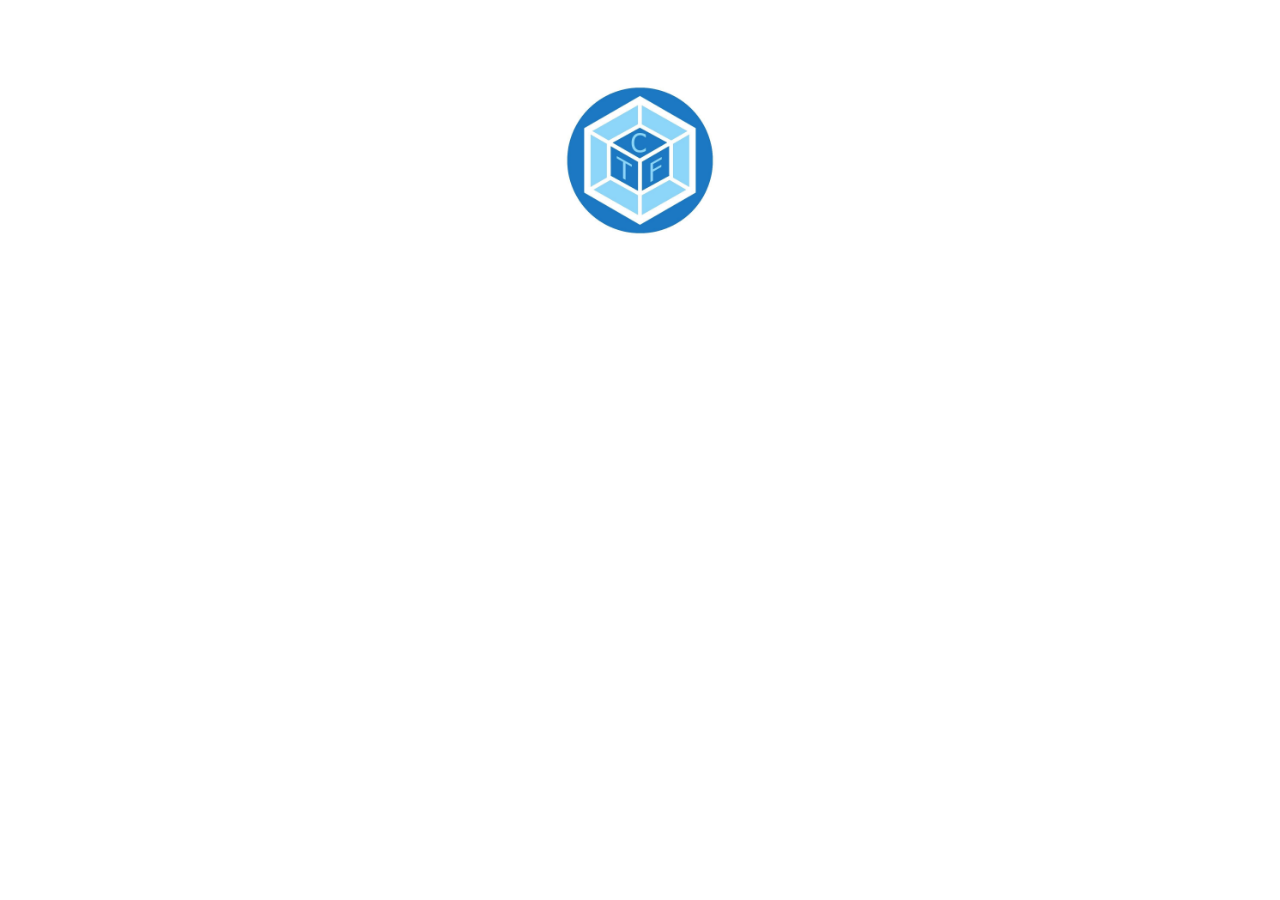
==== index.html @ 8035a206 "add flor" ====
<!DOCTYPE html><html lang=""><head><meta charset="utf-8"><meta http-equiv="X-UA-Compatible" content="IE=edge"><meta name="viewport" content="width=device-width,initial-scale=1"><link rel="icon" href="/favicon.ico"><title>Работа с текстом</title><link href="/css/app.db8fd6b3.css" rel="preload" as="style"><link href="/css/chunk-vendors.59c69654.css" rel="preload" as="style"><link href="/js/app.04dd356e.js" rel="preload" as="script"><link href="/js/chunk-vendors.9073b042.js" rel="preload" as="script"><link href="/css/chunk-vendors.59c69654.css" rel="stylesheet"><link href="/css/app.db8fd6b3.css" rel="stylesheet"></head><body><noscript><strong>We're sorry but hackaton doesn't work properly without JavaScript enabled. Please enable it to continue.</strong></noscript><div id="app"></div><script src="/js/chunk-vendors.9073b042.js"></script><script src="/js/app.04dd356e.js"></script></body></html>
---- css/app.db8fd6b3.css ----
#app{font-family:Avenir,Helvetica,Arial,sans-serif;-webkit-font-smoothing:antialiased;-moz-osx-font-smoothing:grayscale;text-align:center;color:#2c3e50;margin-top:60px}.logo{width:200px;height:200px}.code_wr{z-index:100;position:absolute;background-color:rgba(0,0,0,.7);width:100%;height:100%;top:0;left:0;display:flex;align-items:center;justify-content:center}.code_content{background-color:#fff;border-radius:15px;padding:20px}.code_content input{text-align:center;font-size:35px;width:350px}a{color:inherit;text-decoration:none}h3{margin:40px 0 0}.group{position:relative;margin:20px auto 40px;width:-webkit-max-content;width:-moz-max-content;width:max-content}input{font-size:18px;padding:10px 10px 10px 5px;display:block;width:300px;border:none;border-bottom:1px solid #757575}input:focus{outline:none}label{color:#999;font-size:18px;font-weight:400;position:absolute;pointer-events:none;left:5px;top:10px;transition:all .2s ease;-moz-transition:.2s ease all;-webkit-transition:all .2s ease}.label{position:relative;pointer-events:auto;left:0;top:0}input:focus~label,input:valid~label{top:-20px;font-size:14px;color:#0951a1}.bar{position:relative;display:block;width:300px}.bar:after,.bar:before{content:"";height:2px;width:0;bottom:1px;position:absolute;background:#0951a1;transition:all .2s ease;-moz-transition:.2s ease all;-webkit-transition:all .2s ease}.bar:before{left:50%}.bar:after{right:50%}input:focus~.bar:after,input:focus~.bar:before{width:50%}.highlight{position:absolute;height:60%;width:100px;top:25%;left:0;pointer-events:none;opacity:.5}input:focus~.highlight{-webkit-animation:inputHighlighter .3s ease;animation:inputHighlighter .3s ease}@-webkit-keyframes inputHighlighter{0%{background:#0951a1}to{width:0;background:transparent}}@keyframes inputHighlighter{0%{background:#0951a1}to{width:0;background:transparent}}button{-webkit-user-select:none;-moz-user-select:none;-ms-user-select:none;user-select:none;color:#0951a1;background:transparent;border-width:2px;position:relative;margin:1em;font-size:18px;display:inline-block;padding:.5em 1em;text-align:center;font-weight:700;cursor:pointer}button,button:after,button:before{border-style:solid;border-color:#0951a1;transition:all .3s ease-in-out}button:after,button:before{content:"";display:block;position:absolute;box-sizing:border-box;width:1em;height:1em}button:before{top:-6px;left:-6px;border-width:2px 0 0 2px;z-index:5}button:after{bottom:-6px;right:-6px;border-width:0 2px 2px 0}button:hover:after,button:hover:before{width:calc(100% + 12px);height:calc(100% + 12px);border-color:#2c3e50}button:hover{color:#2c3e50;background-color:#fff;border-color:#2c3e50}button:disabled{opacity:.5}button:disabled:hover{border-color:#0951a1;cursor:auto;color:#0951a1;background:transparent}button:disabled:hover:after,button:disabled:hover:before{width:1em;height:1em;border-color:#0951a1}textarea{display:block;margin:25px auto;width:80%;border-width:2px;border-style:solid;border-color:#0951a1;font-size:18px;line-height:18px;font-weight:600}.btn_reg{color:#2c3e50;background-color:#fff}.btn_reg,.btn_reg:after,.btn_reg:before{border-color:#2c3e50}.btn_reg:hover:after,.btn_reg:hover:before{width:calc(100% + 12px);height:calc(100% + 12px);border-color:#0951a1}.btn_reg:hover{color:#0951a1;background-color:#fff;border-color:#0951a1}
---- css/chunk-vendors.59c69654.css ----
.fadeOut{-webkit-animation-name:fadeOut;animation-name:fadeOut}.fadeInDown{-webkit-animation-name:fadeInDown;animation-name:fadeInDown}.fadeInUp{-webkit-animation-name:fadeInUp;animation-name:fadeInUp}.fade-enter-active{transition:opacity .3s ease-in}.fade-leave-active{transition:opacity .15s ease-out}.fade-enter,.fade-leave-to{opacity:0}@-webkit-keyframes fadeOut{0%{opacity:1}to{opacity:0}}@keyframes fadeOut{0%{opacity:1}to{opacity:0}}@-webkit-keyframes fadeInDown{0%{opacity:.5;transform:translate3d(0,-100%,0)}to{opacity:1;transform:none}}@keyframes fadeInDown{0%{opacity:.5;transform:translate3d(0,-100%,0)}to{opacity:1;transform:none}}@-webkit-keyframes fadeInUp{0%{opacity:.5;transform:translate3d(0,100%,0)}to{opacity:1;transform:none}}@keyframes fadeInUp{0%{opacity:.5;transform:translate3d(0,100%,0)}to{opacity:1;transform:none}}.c-toast-container{position:fixed;display:flex;top:0;bottom:0;left:0;right:0;padding:2em;overflow:hidden;z-index:9999;pointer-events:none}.c-toast-container--top{flex-direction:column}.c-toast-container--bottom{flex-direction:column-reverse}@media screen and (max-width:768px){.c-toast-container{padding:0;position:fixed!important}}.c-toast--bottom,.c-toast--top{align-self:center}.c-toast--bottom-right,.c-toast--top-right{align-self:flex-end}.c-toast--bottom-left,.c-toast--top-left{align-self:flex-start}.v--default-css .c-toast--success{background-color:#28a745}.v--default-css .c-toast--info{background-color:#17a2b8}.v--default-css .c-toast--warning{background-color:#ffc107}.v--default-css .c-toast--error{background-color:#dc3545}.v--default-css .c-toast--default{background-color:#343a40}.v--default-css .c-toast{display:grid;align-items:center;-webkit-animation-duration:.15s;animation-duration:.15s;margin:.5em 0;border-radius:.5em;pointer-events:auto;color:#fff;min-height:3em;cursor:pointer;font-family:Avenir,Helvetica,Arial,sans-serif;padding:.5em 2em;word-break:break-word}
---- css/chunk-vendors.59c69654.css ----
.fadeOut{-webkit-animation-name:fadeOut;animation-name:fadeOut}.fadeInDown{-webkit-animation-name:fadeInDown;animation-name:fadeInDown}.fadeInUp{-webkit-animation-name:fadeInUp;animation-name:fadeInUp}.fade-enter-active{transition:opacity .3s ease-in}.fade-leave-active{transition:opacity .15s ease-out}.fade-enter,.fade-leave-to{opacity:0}@-webkit-keyframes fadeOut{0%{opacity:1}to{opacity:0}}@keyframes fadeOut{0%{opacity:1}to{opacity:0}}@-webkit-keyframes fadeInDown{0%{opacity:.5;transform:translate3d(0,-100%,0)}to{opacity:1;transform:none}}@keyframes fadeInDown{0%{opacity:.5;transform:translate3d(0,-100%,0)}to{opacity:1;transform:none}}@-webkit-keyframes fadeInUp{0%{opacity:.5;transform:translate3d(0,100%,0)}to{opacity:1;transform:none}}@keyframes fadeInUp{0%{opacity:.5;transform:translate3d(0,100%,0)}to{opacity:1;transform:none}}.c-toast-container{position:fixed;display:flex;top:0;bottom:0;left:0;right:0;padding:2em;overflow:hidden;z-index:9999;pointer-events:none}.c-toast-container--top{flex-direction:column}.c-toast-container--bottom{flex-direction:column-reverse}@media screen and (max-width:768px){.c-toast-container{padding:0;position:fixed!important}}.c-toast--bottom,.c-toast--top{align-self:center}.c-toast--bottom-right,.c-toast--top-right{align-self:flex-end}.c-toast--bottom-left,.c-toast--top-left{align-self:flex-start}.v--default-css .c-toast--success{background-color:#28a745}.v--default-css .c-toast--info{background-color:#17a2b8}.v--default-css .c-toast--warning{background-color:#ffc107}.v--default-css .c-toast--error{background-color:#dc3545}.v--default-css .c-toast--default{background-color:#343a40}.v--default-css .c-toast{display:grid;align-items:center;-webkit-animation-duration:.15s;animation-duration:.15s;margin:.5em 0;border-radius:.5em;pointer-events:auto;color:#fff;min-height:3em;cursor:pointer;font-family:Avenir,Helvetica,Arial,sans-serif;padding:.5em 2em;word-break:break-word}
---- css/app.db8fd6b3.css ----
#app{font-family:Avenir,Helvetica,Arial,sans-serif;-webkit-font-smoothing:antialiased;-moz-osx-font-smoothing:grayscale;text-align:center;color:#2c3e50;margin-top:60px}.logo{width:200px;height:200px}.code_wr{z-index:100;position:absolute;background-color:rgba(0,0,0,.7);width:100%;height:100%;top:0;left:0;display:flex;align-items:center;justify-content:center}.code_content{background-color:#fff;border-radius:15px;padding:20px}.code_content input{text-align:center;font-size:35px;width:350px}a{color:inherit;text-decoration:none}h3{margin:40px 0 0}.group{position:relative;margin:20px auto 40px;width:-webkit-max-content;width:-moz-max-content;width:max-content}input{font-size:18px;padding:10px 10px 10px 5px;display:block;width:300px;border:none;border-bottom:1px solid #757575}input:focus{outline:none}label{color:#999;font-size:18px;font-weight:400;position:absolute;pointer-events:none;left:5px;top:10px;transition:all .2s ease;-moz-transition:.2s ease all;-webkit-transition:all .2s ease}.label{position:relative;pointer-events:auto;left:0;top:0}input:focus~label,input:valid~label{top:-20px;font-size:14px;color:#0951a1}.bar{position:relative;display:block;width:300px}.bar:after,.bar:before{content:"";height:2px;width:0;bottom:1px;position:absolute;background:#0951a1;transition:all .2s ease;-moz-transition:.2s ease all;-webkit-transition:all .2s ease}.bar:before{left:50%}.bar:after{right:50%}input:focus~.bar:after,input:focus~.bar:before{width:50%}.highlight{position:absolute;height:60%;width:100px;top:25%;left:0;pointer-events:none;opacity:.5}input:focus~.highlight{-webkit-animation:inputHighlighter .3s ease;animation:inputHighlighter .3s ease}@-webkit-keyframes inputHighlighter{0%{background:#0951a1}to{width:0;background:transparent}}@keyframes inputHighlighter{0%{background:#0951a1}to{width:0;background:transparent}}button{-webkit-user-select:none;-moz-user-select:none;-ms-user-select:none;user-select:none;color:#0951a1;background:transparent;border-width:2px;position:relative;margin:1em;font-size:18px;display:inline-block;padding:.5em 1em;text-align:center;font-weight:700;cursor:pointer}button,button:after,button:before{border-style:solid;border-color:#0951a1;transition:all .3s ease-in-out}button:after,button:before{content:"";display:block;position:absolute;box-sizing:border-box;width:1em;height:1em}button:before{top:-6px;left:-6px;border-width:2px 0 0 2px;z-index:5}button:after{bottom:-6px;right:-6px;border-width:0 2px 2px 0}button:hover:after,button:hover:before{width:calc(100% + 12px);height:calc(100% + 12px);border-color:#2c3e50}button:hover{color:#2c3e50;background-color:#fff;border-color:#2c3e50}button:disabled{opacity:.5}button:disabled:hover{border-color:#0951a1;cursor:auto;color:#0951a1;background:transparent}button:disabled:hover:after,button:disabled:hover:before{width:1em;height:1em;border-color:#0951a1}textarea{display:block;margin:25px auto;width:80%;border-width:2px;border-style:solid;border-color:#0951a1;font-size:18px;line-height:18px;font-weight:600}.btn_reg{color:#2c3e50;background-color:#fff}.btn_reg,.btn_reg:after,.btn_reg:before{border-color:#2c3e50}.btn_reg:hover:after,.btn_reg:hover:before{width:calc(100% + 12px);height:calc(100% + 12px);border-color:#0951a1}.btn_reg:hover{color:#0951a1;background-color:#fff;border-color:#0951a1}
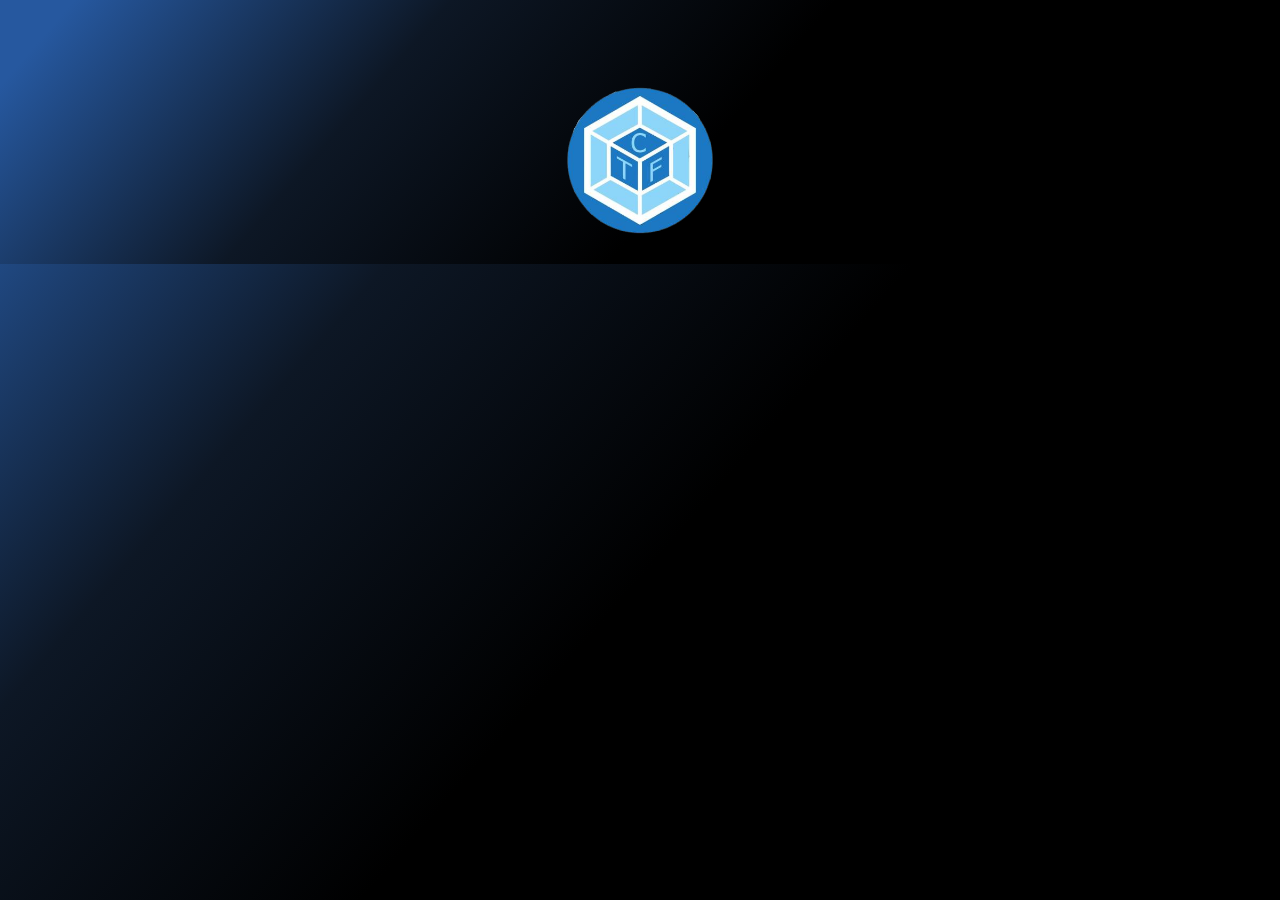
==== commit bf0f57e1: "add hakaton files" ====
--- a/index.html
+++ b/index.html
@@ -1 +1 @@
-<!DOCTYPE html><html lang=""><head><meta charset="utf-8"><meta http-equiv="X-UA-Compatible" content="IE=edge"><meta name="viewport" content="width=device-width,initial-scale=1"><link rel="icon" href="/favicon.ico"><title>Работа с текстом</title><link href="/css/app.db8fd6b3.css" rel="preload" as="style"><link href="/css/chunk-vendors.59c69654.css" rel="preload" as="style"><link href="/js/app.04dd356e.js" rel="preload" as="script"><link href="/js/chunk-vendors.9073b042.js" rel="preload" as="script"><link href="/css/chunk-vendors.59c69654.css" rel="stylesheet"><link href="/css/app.db8fd6b3.css" rel="stylesheet"></head><body><noscript><strong>We're sorry but hackaton doesn't work properly without JavaScript enabled. Please enable it to continue.</strong></noscript><div id="app"></div><script src="/js/chunk-vendors.9073b042.js"></script><script src="/js/app.04dd356e.js"></script></body></html>+<!DOCTYPE html><html lang=""><head><meta charset="utf-8"><meta http-equiv="X-UA-Compatible" content="IE=edge"><meta name="viewport" content="width=device-width,initial-scale=1"><link rel="icon" href="/favicon.ico"><title>Работа с текстом</title><link href="/css/app.c7846e11.css" rel="preload" as="style"><link href="/css/chunk-vendors.59c69654.css" rel="preload" as="style"><link href="/js/app.60fc1819.js" rel="preload" as="script"><link href="/js/chunk-vendors.7d2404c1.js" rel="preload" as="script"><link href="/css/chunk-vendors.59c69654.css" rel="stylesheet"><link href="/css/app.c7846e11.css" rel="stylesheet"></head><body><noscript><strong>We're sorry but hackaton doesn't work properly without JavaScript enabled. Please enable it to continue.</strong></noscript><div id="app"></div><script src="/js/chunk-vendors.7d2404c1.js"></script><script src="/js/app.60fc1819.js"></script></body></html>--- a/css/app.c7846e11.css
+++ b/css/app.c7846e11.css
@@ -0,0 +1 @@
+#app{font-family:Avenir,Helvetica,Arial,sans-serif;-webkit-font-smoothing:antialiased;-moz-osx-font-smoothing:grayscale;text-align:center;color:#fff;padding-top:60px}@media (max-width:1023px){#app{padding-top:25px}}.logo{width:200px;height:200px}.code_wr{z-index:100;position:absolute;background-color:rgba(0,0,0,.7);width:100%;height:100%;top:0;left:0;display:flex;align-items:center;justify-content:center}.code_content{background-color:#fff;border-radius:15px;padding:20px}.code_content input{text-align:center;font-size:35px;width:350px}.seven span{color:#fff;opacity:0;transform:translate(-150px) scale(.3);-webkit-animation:leftRight .5s forwards;animation:leftRight .5s forwards}@-webkit-keyframes leftRight{40%{transform:translate(50px) scale(.7);opacity:1;color:#8dd6f9}60%{color:#fff}80%{transform:translate(0) scale(2);opacity:0}to{transform:translate(0) scale(1);opacity:1}}@keyframes leftRight{40%{transform:translate(50px) scale(.7);opacity:1;color:#8dd6f9}60%{color:#fff}80%{transform:translate(0) scale(2);opacity:0}to{transform:translate(0) scale(1);opacity:1}}.one span{color:#fff;opacity:0;transform:translate(-150px,-50px) rotate(-180deg) scale(3);-webkit-animation:revolveScale .4s forwards;animation:revolveScale .4s forwards}@-webkit-keyframes revolveScale{60%{transform:translate(20px,20px) rotate(30deg) scale(.3)}to{transform:translate(0) rotate(0) scale(1);opacity:1}}@keyframes revolveScale{60%{transform:translate(20px,20px) rotate(30deg) scale(.3)}to{transform:translate(0) rotate(0) scale(1);opacity:1}}.Tema_text{font-size:32px;background:-webkit-linear-gradient(#8dd6f9,#2e6bc0);-webkit-background-clip:text;-webkit-text-fill-color:transparent}.animate{font-size:36px}.animate span:nth-of-type(2){-webkit-animation-delay:.05s;animation-delay:.05s}.animate span:nth-of-type(3){-webkit-animation-delay:.1s;animation-delay:.1s}.animate span:nth-of-type(4){-webkit-animation-delay:.15s;animation-delay:.15s}.animate span:nth-of-type(5){-webkit-animation-delay:.2s;animation-delay:.2s}.animate span:nth-of-type(6){-webkit-animation-delay:.25s;animation-delay:.25s}.animate span:nth-of-type(7){-webkit-animation-delay:.3s;animation-delay:.3s}.animate span:nth-of-type(8){-webkit-animation-delay:.35s;animation-delay:.35s}.animate span:nth-of-type(9){-webkit-animation-delay:.4s;animation-delay:.4s}.animate span:nth-of-type(10){-webkit-animation-delay:.45s;animation-delay:.45s}.animate span:nth-of-type(11){-webkit-animation-delay:.5s;animation-delay:.5s}.animate span:nth-of-type(12){-webkit-animation-delay:.55s;animation-delay:.55s}.animate span:nth-of-type(13){-webkit-animation-delay:.6s;animation-delay:.6s}.animate span:nth-of-type(14){-webkit-animation-delay:.65s;animation-delay:.65s}.animate span:nth-of-type(15){-webkit-animation-delay:.7s;animation-delay:.7s}.animate span:nth-of-type(16){-webkit-animation-delay:.75s;animation-delay:.75s}.animate span:nth-of-type(17){-webkit-animation-delay:.8s;animation-delay:.8s}.animate span:nth-of-type(18){-webkit-animation-delay:.85s;animation-delay:.85s}.animate span:nth-of-type(19){-webkit-animation-delay:.9s;animation-delay:.9s}.animate span:nth-of-type(20){-webkit-animation-delay:.95s;animation-delay:.95s}.animate span{display:inline-block}.four span{color:#fff;opacity:0;transform:translateY(-100px) rotate(1turn) scale(0);-webkit-animation:revolveDrop .3s forwards;animation:revolveDrop .3s forwards}@-webkit-keyframes revolveDrop{30%{transform:translateY(-50px) rotate(180deg) scale(1)}60%{transform:translateY(20px) scale(.8) rotate(0deg)}to{transform:translate(0) scale(1) rotate(0deg);opacity:1}}@keyframes revolveDrop{30%{transform:translateY(-50px) rotate(180deg) scale(1)}60%{transform:translateY(20px) scale(.8) rotate(0deg)}to{transform:translate(0) scale(1) rotate(0deg);opacity:1}}body,html{margin:0;padding:0;min-height:100%;background:linear-gradient(130.98deg,#26589f 4.94%,#0d1725 29.92%,#000 55.43%)}::-webkit-scrollbar{width:12px}::-webkit-scrollbar-thumb{border-radius:11px;background-color:#03557a;border:3px solid #fff}::-webkit-scrollbar-thumb:window-inactive{background:#03557a}::-webkit-scrollbar-track{background-color:#fff}a{color:inherit;text-decoration:none}h3{margin:40px 0 0}.group{position:relative;margin:20px auto 40px;width:-webkit-max-content;width:-moz-max-content;width:max-content}input{font-size:18px;padding:10px 10px 10px 5px;display:block;width:300px;border:none;border-bottom:1px solid #757575;background-color:transparent;color:#eee}input:focus{outline:none}label{color:#eee;font-size:18px;font-weight:400;position:absolute;pointer-events:none;left:5px;top:10px;transition:all .2s ease;-moz-transition:.2s ease all;-webkit-transition:all .2s ease}.label{position:relative;pointer-events:auto;left:0;top:0}input:focus~label,input:valid~label{top:-20px;font-size:14px;color:#8dd6f9}.bar{position:relative;display:block;width:300px}.bar:after,.bar:before{content:"";height:2px;width:0;bottom:1px;position:absolute;background:#8dd6f9;transition:all .2s ease;-moz-transition:.2s ease all;-webkit-transition:all .2s ease}.bar:before{left:50%}.bar:after{right:50%}input:focus~.bar:after,input:focus~.bar:before{width:50%}.highlight{position:absolute;height:60%;width:100px;top:25%;left:0;pointer-events:none;opacity:.5}input:focus~.highlight{-webkit-animation:inputHighlighter .3s ease;animation:inputHighlighter .3s ease}@-webkit-keyframes inputHighlighter{0%{background:#8dd6f9}to{width:0;background:transparent}}@keyframes inputHighlighter{0%{background:#8dd6f9}to{width:0;background:transparent}}h1 span{background:-webkit-linear-gradient(#8dd6f9,#2e6bc0);-webkit-background-clip:text;-webkit-text-fill-color:transparent}.button{-webkit-user-select:none;-moz-user-select:none;-ms-user-select:none;user-select:none;color:#8dd6f9;background:transparent;border-width:2px;position:relative;margin:1em;font-size:18px;display:inline-block;padding:.5em 1em;text-align:center;font-weight:700;cursor:pointer}.button,.button:after,.button:before{border-style:solid;border-color:#8dd6f9;transition:all .3s ease-in-out}.button:after,.button:before{content:"";display:block;position:absolute;box-sizing:border-box;width:1em;height:1em}.button:before{top:-6px;left:-6px;border-width:2px 0 0 2px;z-index:5}.button:after{bottom:-6px;right:-6px;border-width:0 2px 2px 0}.button:hover:after,.button:hover:before{width:calc(100% + 12px);height:calc(100% + 12px);border-color:#2c3e50}.button:hover{color:#fff;border-color:#fff}button:disabled{opacity:.5}button:disabled:hover{border-color:#8dd6f9;cursor:auto;color:#8dd6f9;background:transparent}button:disabled:hover:after,button:disabled:hover:before{width:1em;height:1em;border-color:#8dd6f9}textarea{display:block;margin:25px auto;width:calc(100% - 32px);max-width:900px;border-width:2px;border-style:solid;color:#eee;font-size:18px;line-height:18px;font-weight:300}.btn_reg,textarea{border-color:#8dd6f9;background-color:transparent}.btn_reg{color:#8dd6f9}.btn_reg:after,.btn_reg:before{border-color:#8dd6f9}.btn_reg:hover:after,.btn_reg:hover:before{width:calc(100% + 12px);height:calc(100% + 12px);border-color:#8dd6f9}.btn_reg:hover{color:#8dd6f9;border-color:#8dd6f9}.icon1091{display:block;width:25px;height:25px;background-size:25px 25px}.oQRso{background:url(/c78d7d684746e1fdcf4cf070cdc47e59.svg) no-repeat}.-TRbK{background:url(/90746103eafece7e760d232849f082eb.svg) no-repeat}.TELEG{background-image:url(/telegram.svg)}.TWITC{background-image:url(/twitch.svg)}.btn_reg_desk3{display:grid;grid-template-columns:1fr 1fr 1fr 1fr;-moz-column-gap:10px;column-gap:10px}.btn-main-open021{position:relative;display:inline-block;padding:6px 16px;vertical-align:middle;border-radius:4px;font-family:inherit;font-size:16px;font-weight:500;line-height:20px;text-transform:uppercase;text-align:center;cursor:pointer;-webkit-font-smoothing:antialiased;-webkit-touch-callout:none;-webkit-user-select:none;-moz-user-select:none;-ms-user-select:none;user-select:none;outline:0;transition:all .3s ease;max-width:343px}.name-btn-text26{position:relative;transition:all .3s cubic-bezier(.175,.885,.32,1.275);pointer-events:none;display:flex;justify-content:center;white-space:nowrap;text-overflow:ellipsis}.btn-main-open008{display:block;width:100%;padding:14px 12px;line-height:20px;border-radius:6px;height:48px}a{-webkit-tap-highlight-color:rgba(0,0,0,0)}.btn-main-open025{color:#fd5c3c;background-color:transparent;border:1px solid #fd5c3c}.btn-main-open025:hover{background-color:hsla(0,0%,100%,.54)}.btn-main-open021:disabled{color:rgba(0,0,0,.26);background-color:#e1e1e1;border:1px solid #e1e1e1;pointer-events:none}button:focus{outline:0}.btn-main-open013{text-align:center;padding:4px}.btn-main-open013>span{align-items:center}.btn-main-open011,.btn-main-open012{border-color:#8dd6f9;color:#8dd6f9}.btn-main-wr011{padding-top:16px;flex-basis:48%;display:flex;justify-content:space-between;position:relative}#telegram-login-Jetspincom_bot{position:absolute;top:20px;left:0;z-index:1;width:100%!important;opacity:.001}#telegram_button_reg:hover .btn-main-open025{background-color:#fff;color:#fff}@media screen and (max-height:568px){.btn-main-open013{padding:2px}}.r1btn75 .btn-main-open025{transition:all .3s ease}.r1btn75 .btn-main-open025:hover{background-color:#fff;color:#fff}.r1btn75>div{margin-bottom:0;max-width:none!important}.btn-main-wr010{width:100%;padding-bottom:20px;max-width:400px;margin:0 auto}@media screen and (max-height:900px){.btn-main-wr010{padding-bottom:16px}}.btn-main-open021{transition:all 0s ease}@media (max-width:500px){.btn-main-wr010{display:block}}@media (max-width:1023px){.btn-main-open008{margin:0 auto}.btn-main-open025:hover{background-color:transparent}}--- a/css/app.c7846e11.css
+++ b/css/app.c7846e11.css
@@ -0,0 +1 @@
+#app{font-family:Avenir,Helvetica,Arial,sans-serif;-webkit-font-smoothing:antialiased;-moz-osx-font-smoothing:grayscale;text-align:center;color:#fff;padding-top:60px}@media (max-width:1023px){#app{padding-top:25px}}.logo{width:200px;height:200px}.code_wr{z-index:100;position:absolute;background-color:rgba(0,0,0,.7);width:100%;height:100%;top:0;left:0;display:flex;align-items:center;justify-content:center}.code_content{background-color:#fff;border-radius:15px;padding:20px}.code_content input{text-align:center;font-size:35px;width:350px}.seven span{color:#fff;opacity:0;transform:translate(-150px) scale(.3);-webkit-animation:leftRight .5s forwards;animation:leftRight .5s forwards}@-webkit-keyframes leftRight{40%{transform:translate(50px) scale(.7);opacity:1;color:#8dd6f9}60%{color:#fff}80%{transform:translate(0) scale(2);opacity:0}to{transform:translate(0) scale(1);opacity:1}}@keyframes leftRight{40%{transform:translate(50px) scale(.7);opacity:1;color:#8dd6f9}60%{color:#fff}80%{transform:translate(0) scale(2);opacity:0}to{transform:translate(0) scale(1);opacity:1}}.one span{color:#fff;opacity:0;transform:translate(-150px,-50px) rotate(-180deg) scale(3);-webkit-animation:revolveScale .4s forwards;animation:revolveScale .4s forwards}@-webkit-keyframes revolveScale{60%{transform:translate(20px,20px) rotate(30deg) scale(.3)}to{transform:translate(0) rotate(0) scale(1);opacity:1}}@keyframes revolveScale{60%{transform:translate(20px,20px) rotate(30deg) scale(.3)}to{transform:translate(0) rotate(0) scale(1);opacity:1}}.Tema_text{font-size:32px;background:-webkit-linear-gradient(#8dd6f9,#2e6bc0);-webkit-background-clip:text;-webkit-text-fill-color:transparent}.animate{font-size:36px}.animate span:nth-of-type(2){-webkit-animation-delay:.05s;animation-delay:.05s}.animate span:nth-of-type(3){-webkit-animation-delay:.1s;animation-delay:.1s}.animate span:nth-of-type(4){-webkit-animation-delay:.15s;animation-delay:.15s}.animate span:nth-of-type(5){-webkit-animation-delay:.2s;animation-delay:.2s}.animate span:nth-of-type(6){-webkit-animation-delay:.25s;animation-delay:.25s}.animate span:nth-of-type(7){-webkit-animation-delay:.3s;animation-delay:.3s}.animate span:nth-of-type(8){-webkit-animation-delay:.35s;animation-delay:.35s}.animate span:nth-of-type(9){-webkit-animation-delay:.4s;animation-delay:.4s}.animate span:nth-of-type(10){-webkit-animation-delay:.45s;animation-delay:.45s}.animate span:nth-of-type(11){-webkit-animation-delay:.5s;animation-delay:.5s}.animate span:nth-of-type(12){-webkit-animation-delay:.55s;animation-delay:.55s}.animate span:nth-of-type(13){-webkit-animation-delay:.6s;animation-delay:.6s}.animate span:nth-of-type(14){-webkit-animation-delay:.65s;animation-delay:.65s}.animate span:nth-of-type(15){-webkit-animation-delay:.7s;animation-delay:.7s}.animate span:nth-of-type(16){-webkit-animation-delay:.75s;animation-delay:.75s}.animate span:nth-of-type(17){-webkit-animation-delay:.8s;animation-delay:.8s}.animate span:nth-of-type(18){-webkit-animation-delay:.85s;animation-delay:.85s}.animate span:nth-of-type(19){-webkit-animation-delay:.9s;animation-delay:.9s}.animate span:nth-of-type(20){-webkit-animation-delay:.95s;animation-delay:.95s}.animate span{display:inline-block}.four span{color:#fff;opacity:0;transform:translateY(-100px) rotate(1turn) scale(0);-webkit-animation:revolveDrop .3s forwards;animation:revolveDrop .3s forwards}@-webkit-keyframes revolveDrop{30%{transform:translateY(-50px) rotate(180deg) scale(1)}60%{transform:translateY(20px) scale(.8) rotate(0deg)}to{transform:translate(0) scale(1) rotate(0deg);opacity:1}}@keyframes revolveDrop{30%{transform:translateY(-50px) rotate(180deg) scale(1)}60%{transform:translateY(20px) scale(.8) rotate(0deg)}to{transform:translate(0) scale(1) rotate(0deg);opacity:1}}body,html{margin:0;padding:0;min-height:100%;background:linear-gradient(130.98deg,#26589f 4.94%,#0d1725 29.92%,#000 55.43%)}::-webkit-scrollbar{width:12px}::-webkit-scrollbar-thumb{border-radius:11px;background-color:#03557a;border:3px solid #fff}::-webkit-scrollbar-thumb:window-inactive{background:#03557a}::-webkit-scrollbar-track{background-color:#fff}a{color:inherit;text-decoration:none}h3{margin:40px 0 0}.group{position:relative;margin:20px auto 40px;width:-webkit-max-content;width:-moz-max-content;width:max-content}input{font-size:18px;padding:10px 10px 10px 5px;display:block;width:300px;border:none;border-bottom:1px solid #757575;background-color:transparent;color:#eee}input:focus{outline:none}label{color:#eee;font-size:18px;font-weight:400;position:absolute;pointer-events:none;left:5px;top:10px;transition:all .2s ease;-moz-transition:.2s ease all;-webkit-transition:all .2s ease}.label{position:relative;pointer-events:auto;left:0;top:0}input:focus~label,input:valid~label{top:-20px;font-size:14px;color:#8dd6f9}.bar{position:relative;display:block;width:300px}.bar:after,.bar:before{content:"";height:2px;width:0;bottom:1px;position:absolute;background:#8dd6f9;transition:all .2s ease;-moz-transition:.2s ease all;-webkit-transition:all .2s ease}.bar:before{left:50%}.bar:after{right:50%}input:focus~.bar:after,input:focus~.bar:before{width:50%}.highlight{position:absolute;height:60%;width:100px;top:25%;left:0;pointer-events:none;opacity:.5}input:focus~.highlight{-webkit-animation:inputHighlighter .3s ease;animation:inputHighlighter .3s ease}@-webkit-keyframes inputHighlighter{0%{background:#8dd6f9}to{width:0;background:transparent}}@keyframes inputHighlighter{0%{background:#8dd6f9}to{width:0;background:transparent}}h1 span{background:-webkit-linear-gradient(#8dd6f9,#2e6bc0);-webkit-background-clip:text;-webkit-text-fill-color:transparent}.button{-webkit-user-select:none;-moz-user-select:none;-ms-user-select:none;user-select:none;color:#8dd6f9;background:transparent;border-width:2px;position:relative;margin:1em;font-size:18px;display:inline-block;padding:.5em 1em;text-align:center;font-weight:700;cursor:pointer}.button,.button:after,.button:before{border-style:solid;border-color:#8dd6f9;transition:all .3s ease-in-out}.button:after,.button:before{content:"";display:block;position:absolute;box-sizing:border-box;width:1em;height:1em}.button:before{top:-6px;left:-6px;border-width:2px 0 0 2px;z-index:5}.button:after{bottom:-6px;right:-6px;border-width:0 2px 2px 0}.button:hover:after,.button:hover:before{width:calc(100% + 12px);height:calc(100% + 12px);border-color:#2c3e50}.button:hover{color:#fff;border-color:#fff}button:disabled{opacity:.5}button:disabled:hover{border-color:#8dd6f9;cursor:auto;color:#8dd6f9;background:transparent}button:disabled:hover:after,button:disabled:hover:before{width:1em;height:1em;border-color:#8dd6f9}textarea{display:block;margin:25px auto;width:calc(100% - 32px);max-width:900px;border-width:2px;border-style:solid;color:#eee;font-size:18px;line-height:18px;font-weight:300}.btn_reg,textarea{border-color:#8dd6f9;background-color:transparent}.btn_reg{color:#8dd6f9}.btn_reg:after,.btn_reg:before{border-color:#8dd6f9}.btn_reg:hover:after,.btn_reg:hover:before{width:calc(100% + 12px);height:calc(100% + 12px);border-color:#8dd6f9}.btn_reg:hover{color:#8dd6f9;border-color:#8dd6f9}.icon1091{display:block;width:25px;height:25px;background-size:25px 25px}.oQRso{background:url(/c78d7d684746e1fdcf4cf070cdc47e59.svg) no-repeat}.-TRbK{background:url(/90746103eafece7e760d232849f082eb.svg) no-repeat}.TELEG{background-image:url(/telegram.svg)}.TWITC{background-image:url(/twitch.svg)}.btn_reg_desk3{display:grid;grid-template-columns:1fr 1fr 1fr 1fr;-moz-column-gap:10px;column-gap:10px}.btn-main-open021{position:relative;display:inline-block;padding:6px 16px;vertical-align:middle;border-radius:4px;font-family:inherit;font-size:16px;font-weight:500;line-height:20px;text-transform:uppercase;text-align:center;cursor:pointer;-webkit-font-smoothing:antialiased;-webkit-touch-callout:none;-webkit-user-select:none;-moz-user-select:none;-ms-user-select:none;user-select:none;outline:0;transition:all .3s ease;max-width:343px}.name-btn-text26{position:relative;transition:all .3s cubic-bezier(.175,.885,.32,1.275);pointer-events:none;display:flex;justify-content:center;white-space:nowrap;text-overflow:ellipsis}.btn-main-open008{display:block;width:100%;padding:14px 12px;line-height:20px;border-radius:6px;height:48px}a{-webkit-tap-highlight-color:rgba(0,0,0,0)}.btn-main-open025{color:#fd5c3c;background-color:transparent;border:1px solid #fd5c3c}.btn-main-open025:hover{background-color:hsla(0,0%,100%,.54)}.btn-main-open021:disabled{color:rgba(0,0,0,.26);background-color:#e1e1e1;border:1px solid #e1e1e1;pointer-events:none}button:focus{outline:0}.btn-main-open013{text-align:center;padding:4px}.btn-main-open013>span{align-items:center}.btn-main-open011,.btn-main-open012{border-color:#8dd6f9;color:#8dd6f9}.btn-main-wr011{padding-top:16px;flex-basis:48%;display:flex;justify-content:space-between;position:relative}#telegram-login-Jetspincom_bot{position:absolute;top:20px;left:0;z-index:1;width:100%!important;opacity:.001}#telegram_button_reg:hover .btn-main-open025{background-color:#fff;color:#fff}@media screen and (max-height:568px){.btn-main-open013{padding:2px}}.r1btn75 .btn-main-open025{transition:all .3s ease}.r1btn75 .btn-main-open025:hover{background-color:#fff;color:#fff}.r1btn75>div{margin-bottom:0;max-width:none!important}.btn-main-wr010{width:100%;padding-bottom:20px;max-width:400px;margin:0 auto}@media screen and (max-height:900px){.btn-main-wr010{padding-bottom:16px}}.btn-main-open021{transition:all 0s ease}@media (max-width:500px){.btn-main-wr010{display:block}}@media (max-width:1023px){.btn-main-open008{margin:0 auto}.btn-main-open025:hover{background-color:transparent}}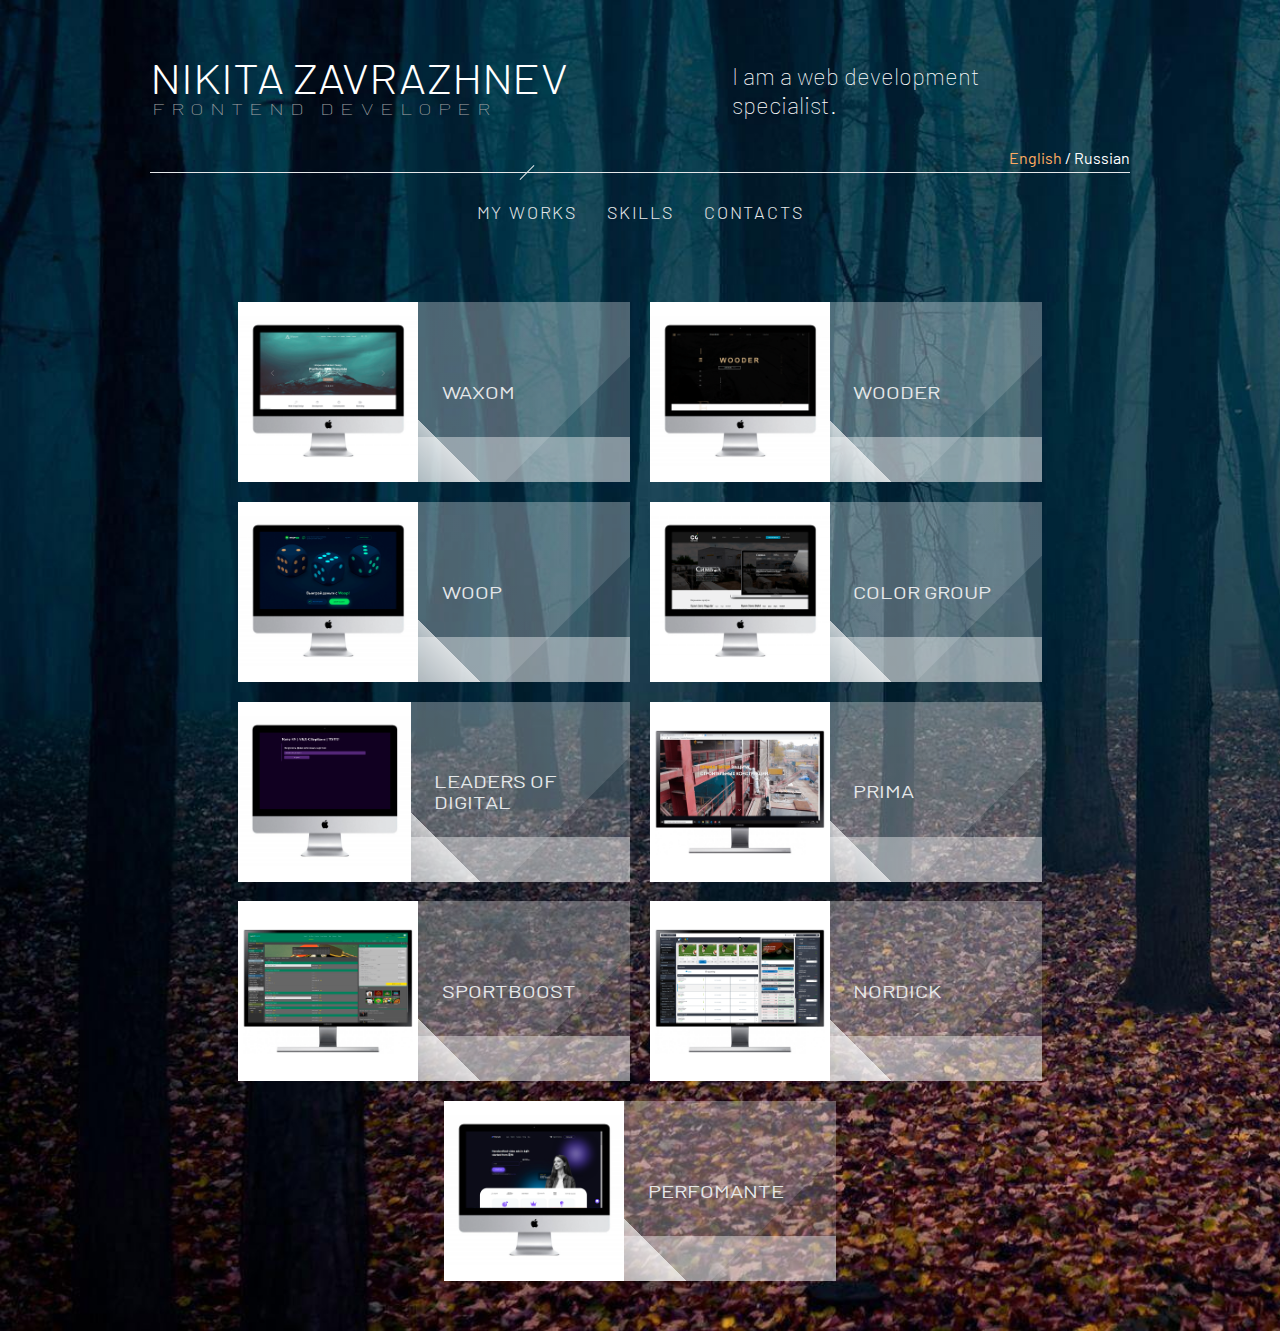
==== commit 8bc8e1ad: "fix" ====
--- a/index.html
+++ b/index.html
@@ -1 +1,34 @@
-<!DOCTYPE html><html lang=""><head><meta charset="utf-8"><meta http-equiv="X-UA-Compatible" content="IE=edge"><meta name="viewport" content="width=device-width,initial-scale=1"><link rel="icon" href="/favicon.ico"><title>Работа с текстом</title><link href="/css/app.c7846e11.css" rel="preload" as="style"><link href="/css/chunk-vendors.59c69654.css" rel="preload" as="style"><link href="/js/app.60fc1819.js" rel="preload" as="script"><link href="/js/chunk-vendors.7d2404c1.js" rel="preload" as="script"><link href="/css/chunk-vendors.59c69654.css" rel="stylesheet"><link href="/css/app.c7846e11.css" rel="stylesheet"></head><body><noscript><strong>We're sorry but hackaton doesn't work properly without JavaScript enabled. Please enable it to continue.</strong></noscript><div id="app"></div><script src="/js/chunk-vendors.7d2404c1.js"></script><script src="/js/app.60fc1819.js"></script></body></html>+<!DOCTYPE html>
+<html lang="en">
+  <head>
+    <meta charset="UTF-8">
+    <meta name="viewport" content="width=device-width,initial-scale=1">
+    <meta http-equiv="X-UA-Compatible" content="ie=edge">
+    <title>Nikita Zavrazhnev</title>
+    <link rel="shortcut icon" href="favicon.ico" type="image/x-icon">
+    <link rel="stylesheet" href="reset.min.css">
+    <link rel="stylesheet" href="styles.css">
+    <link rel="stylesheet" href="media.css">
+    <meta property="og:title" content="Nikita Zavrazhnev">
+    <meta property="og:description" content="Portfolio">
+	  <meta property="og:image" content="/assets/img/background.jpg">
+  <link href="/assets/css/vendors.css?c05ad90c3e511ce31391" rel="stylesheet"><link href="/assets/css/app.css?c05ad90c3e511ce31391" rel="stylesheet"></head>
+  
+  <body>
+    <div id="app" class="container">
+         
+      
+       <naming></naming>
+       <navigator></navigator>
+
+      <main class="main section">
+        <transition name="fade">
+        <router-view></router-view>
+      </transition>
+      </main>
+    </div>
+
+    
+
+  <script type="text/javascript" src="/assets/js/vendors.js?c05ad90c3e511ce31391"></script><script type="text/javascript" src="/assets/js/app.js?c05ad90c3e511ce31391"></script></body>
+</html>
--- a/styles.css
+++ b/styles.css
@@ -0,0 +1,494 @@
+@import url("https://fonts.googleapis.com/css?family=Barlow:300,400,700");
+a {
+  text-decoration: none; }
+
+ul {
+  list-style: none; }
+
+body {
+  width: 100%;
+  min-height: 100vh;
+  font-family: "Barlow", sans-serif; }
+
+.container {
+  position: relative;
+  width: 100%;
+  min-height: 100vh;
+  background: url("/assets/img/background.jpg") no-repeat top left;
+  -webkit-background-size: cover;
+          background-size: cover;
+  overflow-x: hidden; }
+
+.section {
+  width: 100%;
+  max-width: 1400px;
+  margin: 0 auto; }
+
+.header {
+  display: -webkit-box;
+  display: -webkit-flex;
+  display: -ms-flexbox;
+  display: flex;
+  -webkit-box-pack: justify;
+  -webkit-justify-content: space-between;
+      -ms-flex-pack: justify;
+          justify-content: space-between;
+  -webkit-box-align: center;
+  -webkit-align-items: center;
+      -ms-flex-align: center;
+          align-items: center;
+  padding: 60px 0 50px; }
+  .header__title {
+    font-size: 24px;
+    font-weight: 100;
+    max-width: 300px;
+    margin-right: 10%;
+    color: #fff; }
+
+.brand-logo {
+  color: #fff; }
+  .brand-logo__name {
+    font-size: 46px;
+    line-height: 36px;
+    font-weight: 300;
+    -webkit-transform: scaleY(0.9);
+        -ms-transform: scaleY(0.9);
+            transform: scaleY(0.9); }
+  .brand-logo__subtitle {
+    font-size: 22px;
+    letter-spacing: 0.275em;
+    font-weight: 100;
+    color: #a5a5a5;
+    margin-left: 2px;
+    -webkit-transform: scaleY(0.7);
+        -ms-transform: scaleY(0.7);
+            transform: scaleY(0.7); }
+
+.nav__list {
+  display: -webkit-box;
+  display: -webkit-flex;
+  display: -ms-flexbox;
+  display: flex;
+  -webkit-box-pack: center;
+  -webkit-justify-content: center;
+      -ms-flex-pack: center;
+          justify-content: center;
+  border-top: 1px solid #e5e7e9;
+  padding: 0; }
+
+.nav__link {
+  position: relative;
+  margin: 0 15px;
+  padding: 30px 0;
+  cursor: pointer; }
+  .nav__link_main, .nav__link_hover {
+    display: inline-block;
+    -webkit-transition: 0.2s;
+    -o-transition: 0.2s;
+    transition: 0.2s;
+    color: #e5e7e9;
+    font-size: 18px;
+    line-height: 1;
+    letter-spacing: 0.1em;
+    font-weight: 300; }
+  .nav__link:before {
+    content: "";
+    position: absolute;
+    top: -1px;
+    left: 50%;
+    -webkit-transform: translateX(-50%);
+        -ms-transform: translateX(-50%);
+            transform: translateX(-50%);
+    width: 20px;
+    height: 1px;
+    background: #e5e7e9;
+    -webkit-transition: 0.3s;
+    -o-transition: 0.3s;
+    transition: 0.3s; }
+  .nav__link:hover:before {
+    -webkit-transform: translateX(-50%) rotate(-45deg);
+        -ms-transform: translateX(-50%) rotate(-45deg);
+            transform: translateX(-50%) rotate(-45deg); }
+  .nav__link_hover {
+    position: absolute;
+    top: 0;
+    left: 50%;
+    width: 100%;
+    -webkit-transform: translate(-50%, -100%);
+        -ms-transform: translate(-50%, -100%);
+            transform: translate(-50%, -100%);
+    opacity: 0;
+    visibility: hidden;
+    -webkit-transition: 0.3s;
+    -o-transition: 0.3s;
+    transition: 0.3s; }
+  .nav__link:hover .nav__link_hover {
+    top: 50%;
+    -webkit-transform: translate(-50%, -55%);
+        -ms-transform: translate(-50%, -55%);
+            transform: translate(-50%, -55%);
+    opacity: 1;
+    visibility: visible; }
+  .nav__link:hover .nav__link_main {
+    -webkit-transform: translateY(100%);
+        -ms-transform: translateY(100%);
+            transform: translateY(100%);
+    opacity: 0;
+    visibility: hidden; }
+  .nav__link_active:before {
+    -webkit-transform: translateX(-50%) rotate(-45deg);
+        -ms-transform: translateX(-50%) rotate(-45deg);
+            transform: translateX(-50%) rotate(-45deg); }
+  .nav__link_active .nav__link_hover {
+    top: 50%;
+    -webkit-transform: translate(-50%, -55%);
+        -ms-transform: translate(-50%, -55%);
+            transform: translate(-50%, -55%);
+    opacity: 1;
+    visibility: visible; }
+  .nav__link_active .nav__link_main {
+    -webkit-transform: translateY(100%);
+        -ms-transform: translateY(100%);
+            transform: translateY(100%);
+    opacity: 0;
+    visibility: hidden; }
+
+.work-block {
+  display: -webkit-box;
+  display: -webkit-flex;
+  display: -ms-flexbox;
+  display: flex;
+  -webkit-box-pack: center;
+  -webkit-justify-content: center;
+      -ms-flex-pack: center;
+          justify-content: center;
+  -webkit-flex-wrap: wrap;
+      -ms-flex-wrap: wrap;
+          flex-wrap: wrap;
+  width: 100%;
+  padding: 40px 0;
+  opacity: 1;
+  -webkit-transition: 0.5s;
+  -o-transition: 0.5s;
+  transition: 0.5s; }
+
+.work-box {
+  position: relative;
+  display: -webkit-box;
+  display: -webkit-flex;
+  display: -ms-flexbox;
+  display: flex;
+  -webkit-box-align: center;
+  -webkit-align-items: center;
+      -ms-flex-align: center;
+          align-items: center;
+  min-width: 300px;
+  width: 30%;
+  margin: 1%;
+  background: rgba(255, 255, 255, 0.2);
+  -webkit-transition: 0.8s ease-out;
+  -o-transition: 0.8s ease-out;
+  transition: 0.8s ease-out;
+  overflow: hidden;
+  cursor: pointer; }
+  .work-box__title {
+    padding-left: 6%;
+    font-size: 24px;
+    color: #e5e7e9;
+    -webkit-transform: scaleY(0.8);
+        -ms-transform: scaleY(0.8);
+            transform: scaleY(0.8); }
+  .work-box__img_wrap {
+    position: relative;
+    z-index: 1;
+    width: 180px;
+    height: 180px; }
+    .work-box__img_wrap:hover .description__link {
+      color: #ffac62;
+      text-decoration: underline; }
+  .work-box__img {
+    width: 100%;
+    height: 100%; }
+  .work-box:before {
+    content: "";
+    position: absolute;
+    top: -100%;
+    left: 10%;
+    width: 360px;
+    height: 380px;
+    -webkit-transform: rotate(45deg);
+        -ms-transform: rotate(45deg);
+            transform: rotate(45deg);
+    background: -webkit-gradient(linear, left top, left bottom, from(rgba(255, 255, 255, 0.13)), color-stop(77%, rgba(255, 255, 255, 0.13)), color-stop(77%, rgba(255, 255, 255, 0.7)), to(rgba(255, 255, 255, 0)));
+    background: -webkit-linear-gradient(top, rgba(255, 255, 255, 0.13) 0%, rgba(255, 255, 255, 0.13) 77%, rgba(255, 255, 255, 0.7) 77%, rgba(255, 255, 255, 0) 100%);
+    background: -o-linear-gradient(top, rgba(255, 255, 255, 0.13) 0%, rgba(255, 255, 255, 0.13) 77%, rgba(255, 255, 255, 0.7) 77%, rgba(255, 255, 255, 0) 100%);
+    background: linear-gradient(to bottom, rgba(255, 255, 255, 0.13) 0%, rgba(255, 255, 255, 0.13) 77%, rgba(255, 255, 255, 0.7) 77%, rgba(255, 255, 255, 0) 100%);
+    -webkit-transition: 0.4s ease-out;
+    -o-transition: 0.4s ease-out;
+    transition: 0.4s ease-out; }
+  .work-box:after {
+    content: "";
+    position: absolute;
+    left: 0;
+    bottom: 0;
+    width: 100%;
+    height: 25%;
+    background: rgba(255, 255, 255, 0.4);
+    -webkit-transition: 0.4s ease-out;
+    -o-transition: 0.4s ease-out;
+    transition: 0.4s ease-out; }
+  .work-box:hover {
+    background: rgba(155, 155, 155, 0.2); }
+    .work-box:hover:before {
+      top: -65%; }
+    .work-box:hover:after {
+      background: rgba(155, 155, 155, 0.4); }
+  .work-box:hover .description {
+    opacity: 1; }
+
+.block {
+  position: relative;
+  width: 100%;
+  max-width: 700px;
+  background: #000;
+  color: #e5e7e9;
+  -webkit-box-sizing: border-box;
+          box-sizing: border-box;
+  display: -webkit-box;
+  display: -webkit-flex;
+  display: -ms-flexbox;
+  display: flex;
+  -webkit-flex-wrap: wrap;
+      -ms-flex-wrap: wrap;
+          flex-wrap: wrap;
+  padding: 50px; }
+  .block_margin {
+    margin: 50px auto 50px; }
+  .block__close {
+    position: absolute;
+    right: 5px;
+    top: 5px;
+    display: inline-block;
+    width: 45px;
+    height: 45px;
+    background: #ffac62;
+    text-align: center;
+    line-height: 45px;
+    font-size: 20px;
+    -webkit-transition: 0.3s;
+    -o-transition: 0.3s;
+    transition: 0.3s;
+    -webkit-transform: scaleY(0.9);
+        -ms-transform: scaleY(0.9);
+            transform: scaleY(0.9);
+    cursor: pointer; }
+    .block__close:hover {
+      background: #fff;
+      color: #000; }
+
+.description {
+  position: absolute;
+  top: 0;
+  left: 0;
+  width: 100%;
+  height: 100%;
+  display: -webkit-box;
+  display: -webkit-flex;
+  display: -ms-flexbox;
+  display: flex;
+  -webkit-box-align: center;
+  -webkit-align-items: center;
+      -ms-flex-align: center;
+          align-items: center;
+  -webkit-box-pack: center;
+  -webkit-justify-content: center;
+      -ms-flex-pack: center;
+          justify-content: center;
+  vertical-align: middle;
+  background: rgba(0, 0, 0, 0.7);
+  -webkit-transition: 0.3s;
+  -o-transition: 0.3s;
+  transition: 0.3s;
+  opacity: 0; }
+  .description__link {
+    color: #fff;
+    font-weight: 700;
+    font-size: 13px;
+    letter-spacing: 0.5px;
+    -webkit-transition: 0.3s;
+    -o-transition: 0.3s;
+    transition: 0.3s; }
+  .description-block {
+    position: absolute;
+    top: auto;
+    left: 50%;
+    -webkit-transform: translate(-50%, 0);
+        -ms-transform: translate(-50%, 0);
+            transform: translate(-50%, 0);
+    opacity: 1;
+    -webkit-transition: 0.5s;
+    -o-transition: 0.5s;
+    transition: 0.5s;
+    max-width: 600px; }
+    .description-block_notActive {
+      visibility: hidden;
+      opacity: 0;
+      -webkit-transform: translate(-50%, -10%);
+          -ms-transform: translate(-50%, -10%);
+              transform: translate(-50%, -10%); }
+    .description-block__title {
+      font-size: 28px;
+      margin-bottom: 25px; }
+    .description-block__text {
+      width: 100%;
+      color: #a5a5a5; }
+    .description-block_active {
+      left: 50%; }
+
+.technologies {
+  display: -webkit-box;
+  display: -webkit-flex;
+  display: -ms-flexbox;
+  display: flex;
+  -webkit-flex-wrap: wrap;
+      -ms-flex-wrap: wrap;
+          flex-wrap: wrap;
+  width: 100%;
+  padding: 0; }
+  .technologies__item {
+    font-size: 16px;
+    border: 1px solid #ffac62;
+    margin: 15px 15px 0 0;
+    padding: 10px 15px; }
+
+.about-me {
+  opacity: 1;
+  -webkit-transition: 0.5s;
+  -o-transition: 0.5s;
+  transition: 0.5s; }
+  .about-me__first-title {
+    font-size: 28px;
+    margin: 0 auto 25px; }
+
+.skills {
+  display: -webkit-box;
+  display: -webkit-flex;
+  display: -ms-flexbox;
+  display: flex;
+  -webkit-flex-wrap: wrap;
+      -ms-flex-wrap: wrap;
+          flex-wrap: wrap;
+  -webkit-box-pack: justify;
+  -webkit-justify-content: space-between;
+      -ms-flex-pack: justify;
+          justify-content: space-between;
+  width: 100%; }
+  .skills-box {
+    display: -webkit-box;
+    display: -webkit-flex;
+    display: -ms-flexbox;
+    display: flex;
+    -webkit-box-align: start;
+    -webkit-align-items: flex-start;
+        -ms-flex-align: start;
+            align-items: flex-start;
+    -webkit-box-pack: start;
+    -webkit-justify-content: flex-start;
+        -ms-flex-pack: start;
+            justify-content: flex-start;
+    width: 45%;
+    margin: 20px 0; }
+    .skills-box__img {
+      width: 80px;
+      opacity: 0.9;
+      margin-right: 15px; }
+    .skills-box__title {
+      font-size: 24px; }
+    .skills-box__description {
+      color: #a5a5a5; }
+
+.contacts {
+  max-width: 600px;
+  color: #e5e7e9;
+  opacity: 1;
+  -webkit-transition: 0.5s;
+  -o-transition: 0.5s;
+  transition: 0.5s; }
+  .contacts__title {
+    font-size: 28px;
+    margin-bottom: 25px; }
+
+.contact-me {
+  display: -webkit-box;
+  display: -webkit-flex;
+  display: -ms-flexbox;
+  display: flex;
+  -webkit-box-orient: vertical;
+  -webkit-box-direction: normal;
+  -webkit-flex-direction: column;
+      -ms-flex-direction: column;
+          flex-direction: column;
+  -webkit-box-align: start;
+  -webkit-align-items: flex-start;
+      -ms-flex-align: start;
+          align-items: flex-start;
+  width: 100%;
+  margin-bottom: 15px; }
+  .contact-me__link {
+    line-height: 22px;
+    color: #fff;
+    -webkit-transition: 0.3s;
+    -o-transition: 0.3s;
+    transition: 0.3s; }
+    .contact-me__link:hover {
+      color: #ffac62; }
+
+.contact-me__title,
+.social-media__title {
+  font-size: 22px;
+  margin-bottom: 10px; }
+
+.social-media {
+  display: -webkit-box;
+  display: -webkit-flex;
+  display: -ms-flexbox;
+  display: flex;
+  -webkit-flex-wrap: wrap;
+      -ms-flex-wrap: wrap;
+          flex-wrap: wrap;
+  width: 100%; }
+  .social-media__title {
+    width: 100%; }
+  .social-media__link {
+    margin-right: 10px;
+    color: #fff; }
+    .social-media__link:nth-child(2) {
+      margin-left: 0; }
+  .social-media__img {
+    width: 50px; }
+
+.tab {
+  position: absolute;
+  top: auto;
+  left: 50%;
+  -webkit-transform: translate(-50%, 0);
+      -ms-transform: translate(-50%, 0);
+          transform: translate(-50%, 0);
+  opacity: 1;
+  -webkit-transition: 0.5s;
+  -o-transition: 0.5s;
+  transition: 0.5s; }
+
+.notActive-tab {
+  z-index: -111;
+  height: 0;
+  overflow: hidden;
+  opacity: 0;
+  -webkit-transform: translate(-50%, -10%);
+      -ms-transform: translate(-50%, -10%);
+          transform: translate(-50%, -10%); }
+
+@media screen and (-ms-high-contrast: active), (-ms-high-contrast: none) {
+  .brand-logo__subtitle {
+    font-size: 22px;
+    letter-spacing: 0.3em; } }
--- a/media.css
+++ b/media.css
@@ -0,0 +1,462 @@
+@media screen and (max-width: 1450px) {
+  .section {
+    max-width: 1200px; }
+  .work-box__title {
+    font-size: 22px; }
+  .work-box__img_wrap {
+    width: 170px;
+    height: 170px; }
+  .work-box:before {
+    top: -110%;
+    left: 5%; }
+  .work-box:hover:before {
+    top: -85%; } }
+
+@media screen and (max-width: 1280px) {
+  .tab{
+    position: relative;
+    top: 0;
+    left: 0;
+    transform: translate(0, 0);
+  }
+  .description-block {
+    top: 50px;
+  }
+  .section {
+    position: relative;
+    max-width: 980px; }
+  .work-box {
+    width: 40%; }
+    .work-box__img_wrap {
+      width: 180px;
+      height: 180px; }
+    .work-box:hover:before {
+      top: -80%; } }
+
+@media screen and (max-width: 1024px) {
+  .section {
+    max-width: 700px; }
+  .block {
+    max-width: 500px; }
+  .header__title {
+    font-size: 18px;
+    max-width: 250px;
+    margin-right: 0; }
+  .brand-logo__name {
+    font-size: 40px;
+    line-height: 30px;
+    font-weight: 300;
+    -webkit-transform: scaleY(0.9);
+        -ms-transform: scaleY(0.9);
+            transform: scaleY(0.9); }
+  .brand-logo__subtitle {
+    font-size: 19px;
+    letter-spacing: 0.28em;
+    font-weight: 100;
+    color: #a5a5a5;
+    margin-left: 2px;
+    -webkit-transform: scaleY(0.7);
+        -ms-transform: scaleY(0.7);
+            transform: scaleY(0.7); }
+  .nav__link_main, .nav__link_hover {
+    font-size: 16px; }
+  .work-box {
+    width: 40%; }
+    .work-box__title {
+      font-size: 18px; }
+    .work-box__img_wrap {
+      width: 160px;
+      height: 160px; }
+    .work-box:before {
+      top: -120%;
+      width: 320px; }
+    .work-box:hover:before {
+      top: -100%; }
+  .block {
+    padding: 30px; }
+    .block__close {
+      width: 40px;
+      height: 40px;
+      line-height: 40px;
+      font-size: 18px; }
+  .description__link {
+    font-size: 12px; }
+  .description-block__title {
+    font-size: 24px; }
+  .description-block__text {
+    width: 100%;
+    color: #a5a5a5;
+    font-size: 15px; }
+  .technologies {
+    display: -webkit-box;
+    display: -webkit-flex;
+    display: -ms-flexbox;
+    display: flex;
+    -webkit-flex-wrap: wrap;
+        -ms-flex-wrap: wrap;
+            flex-wrap: wrap;
+    width: 100%;
+    padding: 0; }
+    .technologies__item {
+      font-size: 15px;
+      border: 1px solid #ffac62;
+      margin: 15px 15px 0 0;
+      padding: 10px 15px; }
+  .about-me__first-title {
+    font-size: 24px; }
+  .skills {
+    display: -webkit-box;
+    display: -webkit-flex;
+    display: -ms-flexbox;
+    display: flex;
+    -webkit-flex-wrap: wrap;
+        -ms-flex-wrap: wrap;
+            flex-wrap: wrap;
+    -webkit-box-pack: justify;
+    -webkit-justify-content: space-between;
+        -ms-flex-pack: justify;
+            justify-content: space-between;
+    width: 100%; }
+    .skills-box {
+      display: -webkit-box;
+      display: -webkit-flex;
+      display: -ms-flexbox;
+      display: flex;
+      -webkit-box-pack: start;
+      -webkit-justify-content: flex-start;
+          -ms-flex-pack: start;
+              justify-content: flex-start;
+      width: 100%; }
+      .skills-box__img {
+        width: 80px;
+        opacity: 0.9;
+        margin-right: 20px; }
+      .skills-box__title {
+        font-size: 20px; }
+      .skills-box__description {
+        font-size: 15px; }
+  .contacts__title {
+    font-size: 24px; }
+  .contact-me {
+    font-size: 15px; }
+    .contact-me__link {
+      line-height: 22px; }
+  .contact-me__title,
+  .social-media__title {
+    font-size: 19px; }
+  .social-media__link {
+    margin: 10px;
+    color: #fff; }
+    .social-media__link:nth-child(2) {
+      margin-left: 0; }
+  .social-media__img {
+    width: 40px; } }
+
+@media screen and (max-width: 1024px) and (-ms-high-contrast: active), screen and (max-width: 1024px) and (-ms-high-contrast: none) {
+  .brand-logo__subtitle {
+    font-size: 19px;
+    letter-spacing: 0.31em; } }
+
+@media screen and (max-width: 768px) {
+  .section {
+    max-width: 95%; }
+  .block {
+    max-width: 95%; }
+  .header__title {
+    font-size: 18px;
+    max-width: 250px;
+    margin-right: 0; }
+  .brand-logo__name {
+    font-size: 40px;
+    line-height: 30px;
+    font-weight: 300;
+    -webkit-transform: scaleY(0.9);
+        -ms-transform: scaleY(0.9);
+            transform: scaleY(0.9); }
+  .brand-logo__subtitle {
+    font-size: 19px;
+    letter-spacing: 0.28em;
+    font-weight: 100;
+    color: #a5a5a5;
+    margin-left: 2px;
+    -webkit-transform: scaleY(0.7);
+        -ms-transform: scaleY(0.7);
+            transform: scaleY(0.7); }
+  .nav__list {
+    border: 1px solid #e5e7e9;
+    -webkit-box-orient: vertical;
+    -webkit-box-direction: normal;
+    -webkit-flex-direction: column;
+        -ms-flex-direction: column;
+            flex-direction: column;
+    -webkit-box-align: center;
+    -webkit-align-items: center;
+        -ms-flex-align: center;
+            align-items: center; }
+  .nav__link {
+    width: 100%;
+    padding: 10px 0;
+    text-align: center;
+    -webkit-transition: 0.3s;
+    -o-transition: 0.3s;
+    transition: 0.3s; }
+    .nav__link_main, .nav__link_hover {
+      font-size: 15px; }
+    .nav__link_hover {
+      display: none; }
+    .nav__link:before {
+      display: none; }
+    .nav__link:hover .nav__link_main {
+      -webkit-transform: translateY(0);
+          -ms-transform: translateY(0);
+              transform: translateY(0);
+      opacity: 1;
+      visibility: visible; }
+    .nav__link:hover {
+      background: #fff; }
+      .nav__link:hover .nav__link_main {
+        color: #000; }
+    .nav__link_active {
+      background: #fff; }
+      .nav__link_active:before {
+        display: none; }
+      .nav__link_active .nav__link_hover {
+        display: none; }
+      .nav__link_active .nav__link_main {
+        -webkit-transform: translateY(0);
+            -ms-transform: translateY(0);
+                transform: translateY(0);
+        opacity: 1;
+        visibility: visible;
+        color: #000; }
+  .work-block {
+    max-width: 95%;
+    -webkit-box-pack: justify;
+    -webkit-justify-content: space-between;
+        -ms-flex-pack: justify;
+            justify-content: space-between; }
+  .work-box {
+    width: 45%;
+    margin: 10px 0;
+    min-width: 320px; }
+    .work-box__title {
+      width: 50%;
+      font-size: 16px; }
+    .work-box__img_wrap {
+      width: 140px;
+      height: 140px; }
+    .work-box:before {
+      top: -140%;
+      width: 320px; }
+    .work-box:hover:before {
+      top: -100%; }
+  .block {
+    padding: 30px; }
+    .block__close {
+      width: 40px;
+      height: 40px;
+      line-height: 40px;
+      font-size: 18px; }
+  .description {
+    opacity: 1;
+    background: rgba(0, 0, 0, 0.3);
+    -webkit-box-align: start;
+    -webkit-align-items: flex-start;
+        -ms-flex-align: start;
+            align-items: flex-start; }
+    .description__link {
+      font-size: 12px;
+      margin-top: 10%; }
+    .description-block__title {
+      font-size: 20px; }
+    .description-block__text {
+      width: 100%;
+      color: #a5a5a5;
+      font-size: 14px; }
+  .technologies {
+    display: -webkit-box;
+    display: -webkit-flex;
+    display: -ms-flexbox;
+    display: flex;
+    -webkit-flex-wrap: wrap;
+        -ms-flex-wrap: wrap;
+            flex-wrap: wrap;
+    width: 100%;
+    padding: 0; }
+    .technologies__item {
+      font-size: 14px;
+      border: 1px solid #ffac62;
+      margin: 15px 15px 0 0;
+      padding: 10px 15px; }
+  .about-me__first-title {
+    font-size: 20px; }
+  .skills-box {
+    max-width: 400px; }
+    .skills-box__title {
+      font-size: 18px; }
+    .skills-box__description {
+      font-size: 14px; }
+  .contacts__title {
+    font-size: 20px; }
+  .contact-me {
+    font-size: 14px; }
+    .contact-me__link {
+      line-height: 20px; }
+  .contact-me__title,
+  .social-media__title {
+    font-size: 17px; }
+  .social-media__link {
+    margin: 0 10px 0 0; } }
+
+@media screen and (max-width: 768px) and (-ms-high-contrast: active), screen and (max-width: 768px) and (-ms-high-contrast: none) {
+  .brand-logo__subtitle {
+    font-size: 19px;
+    letter-spacing: 0.31em; } }
+
+@media screen and (max-width: 700px) {
+  .header {
+    -webkit-box-orient: vertical;
+    -webkit-box-direction: normal;
+    -webkit-flex-direction: column;
+        -ms-flex-direction: column;
+            flex-direction: column;
+    -webkit-box-align: start;
+    -webkit-align-items: flex-start;
+        -ms-flex-align: start;
+            align-items: flex-start; }
+  .brand-logo {
+    margin-bottom: 20px; }
+  .work-block {
+    -webkit-box-pack: justify;
+    -webkit-justify-content: space-between;
+        -ms-flex-pack: justify;
+            justify-content: space-between; }
+  .work-box {
+    width: 45%;
+    margin: 10px 0;
+    min-width: 280px; }
+    .work-box:hover {
+      background: rgba(155, 155, 155, 0.4); }
+      .work-box:hover:before {
+        top: -140%; }
+  .block__close {
+    width: 40px;
+    height: 40px;
+    line-height: 40px;
+    font-size: 18px; }
+  .description__link {
+    font-size: 12px; }
+  .description-block__title {
+    font-size: 20px; }
+  .description-block__text {
+    width: 100%;
+    color: #a5a5a5;
+    font-size: 14px; }
+  .technologies {
+    display: -webkit-box;
+    display: -webkit-flex;
+    display: -ms-flexbox;
+    display: flex;
+    -webkit-flex-wrap: wrap;
+        -ms-flex-wrap: wrap;
+            flex-wrap: wrap;
+    width: 100%;
+    padding: 0; }
+    .technologies__item {
+      font-size: 14px;
+      border: 1px solid #ffac62;
+      margin: 15px 15px 0 0;
+      padding: 10px 15px; }
+  .about-me__first-title {
+    font-size: 20px; }
+  .skills-box {
+    max-width: 400px; }
+    .skills-box__title {
+      font-size: 18px; }
+    .skills-box__description {
+      font-size: 14px; }
+  .contacts__title {
+    font-size: 20px; }
+  .contact-me {
+    font-size: 14px; }
+    .contact-me__link {
+      line-height: 20px; }
+  .contact-me__title,
+  .social-media__title {
+    font-size: 17px; }
+  .social-media__link {
+    margin: 0 10px 0 0; } }
+
+@media screen and (max-width: 610px) {
+  .work-box {
+    width: 100%;
+    margin: 10px 0;
+    min-width: 285px; }
+    .work-box__title {
+      font-size: 18px; }
+    .work-box__img_wrap {
+      width: 180px;
+      height: 180px; }
+    .work-box:before {
+      top: -120%;
+      width: 320px; }
+    .work-box:hover:before {
+      top: -120%; }
+  .technologies__item {
+    margin: 10px 10px 0 0;
+    padding: 5px 10px; } }
+
+@media screen and (max-width: 480px) {
+  .header__title {
+    font-size: 16px; }
+  .brand-logo__name {
+    font-size: 34px;
+    line-height: 30px; }
+  .brand-logo__subtitle {
+    font-size: 16px;
+    letter-spacing: 0.285em;
+    font-weight: 100;
+    color: #a5a5a5;
+    margin-left: 2px;
+    -webkit-transform: scaleY(0.7);
+        -ms-transform: scaleY(0.7);
+            transform: scaleY(0.7); }
+  .work-box__title {
+    font-size: 16px; }
+  .work-box__img_wrap {
+    width: 140px;
+    height: 140px; }
+  .work-box:before {
+    left: 15%; }
+  .block {
+    padding: 20px; }
+  .description-block__title {
+    font-size: 18px; }
+  .description-block__text {
+    font-size: 13px; }
+  .technologies__item {
+    font-size: 13px; }
+  .about-me__first-title {
+    font-size: 18px; }
+  .skills-box {
+    max-width: 400px; }
+    .skills-box__img {
+      width: 50px; }
+    .skills-box__title {
+      font-size: 16px; }
+    .skills-box__description {
+      font-size: 13px; }
+  .contacts__title {
+    font-size: 18px; }
+  .contact-me {
+    font-size: 13px; }
+  .contact-me__title,
+  .social-media__title {
+    font-size: 16px; }
+  .social-media__img {
+    width: 35px; } }
+
+@media screen and (max-width: 480px) and (-ms-high-contrast: active), screen and (max-width: 480px) and (-ms-high-contrast: none) {
+  .brand-logo__subtitle {
+    font-size: 16px;
+    letter-spacing: 0.32em; } }
--- a/assets/css/app.css
+++ b/assets/css/app.css
@@ -0,0 +1,5 @@
+.image{margin:10px 15px 10px 0;cursor:pointer;display:inline-block;background-size:cover;width:85px;height:200px;background-position:50%}.technologies__item{cursor:pointer;-webkit-transition:all .5s ease;-o-transition:all .5s ease;transition:all .5s ease}.technologies__item:hover{color:#000;background-color:#ffac62}.work-box__title{text-transform:uppercase}.description-block__link{cursor:pointer;padding:15px 0 5px;color:#fff}.description-block__link:hover{color:#ffac62}.fade-enter-active{-webkit-transition:all 1.3s ease;-o-transition:all 1.3s ease;transition:all 1.3s ease}.fade-leave-active{-webkit-transition:all .1s ease;-o-transition:all .1s ease;transition:all .1s ease}.fade-enter,.fade-leave-to{opacity:0}
+.about-me{cursor:default}.skills-box:nth-child(5) .skills-box__img_wrap{margin-top:10px}
+.contacts{cursor:default}
+.brand-logo__subtitleRU{letter-spacing:.1em}.brand-logo__nameRU{font-size:40px}.brand-logo__name{text-transform:uppercase}.header__title{cursor:default}.header{position:relative}.header_lngTurn{cursor:pointer;position:absolute;right:0;bottom:5px;color:#fff}.activeLng{cursor:default}.activeLng,.header_lngTurn span:hover{color:#ffac62}
+.router-link-exact-active:before{content:"";position:absolute;top:-1px;left:50%;-webkit-transform:translateX(-50%);-ms-transform:translateX(-50%);transform:translateX(-50%);width:20px;height:1px;background:#e5e7e9;-webkit-transition:.3s;-o-transition:.3s;transition:.3s;-webkit-transform:translateX(-50%) rotate(-45deg);-ms-transform:translateX(-50%) rotate(-45deg);transform:translateX(-50%) rotate(-45deg)}.router-link-exact-active{cursor:default}
